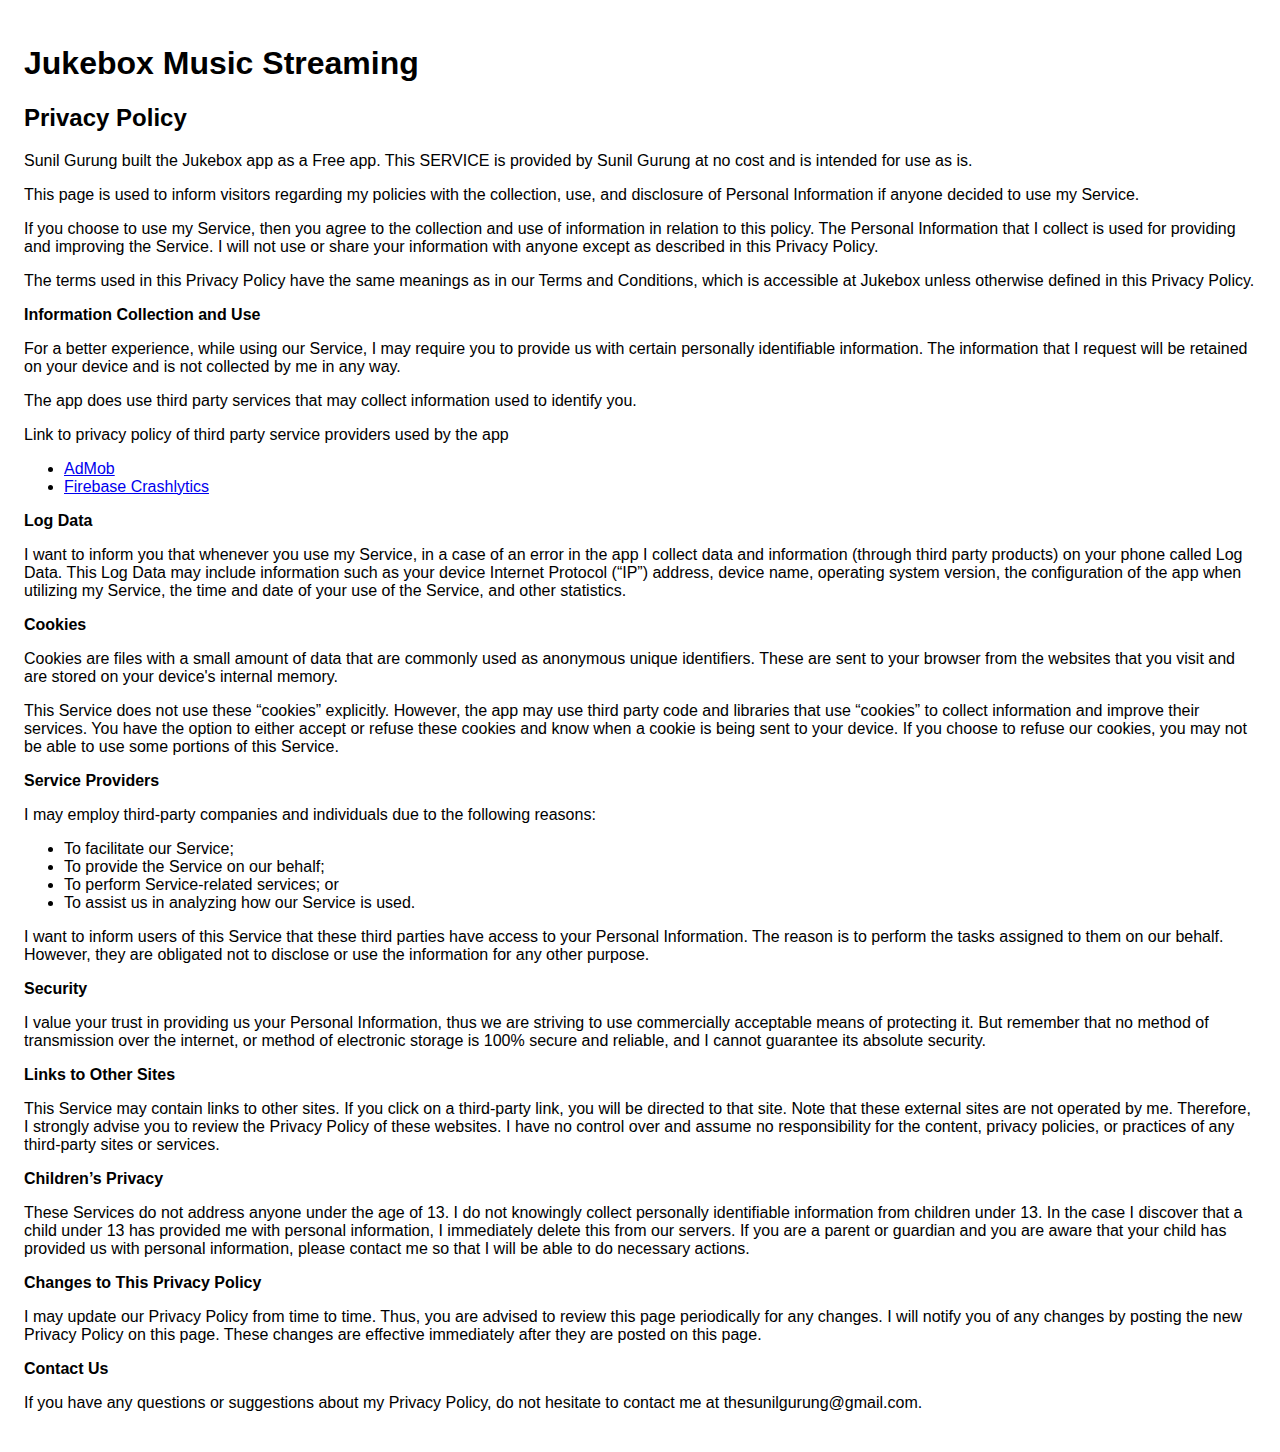
==== privacy_policy.html @ f1bc5b34 "new" ====
<!DOCTYPE html>
    <html>
    <head>
      <meta charset='utf-8'>
      <meta name='viewport' content='width=device-width'>
      <title>Jukebox</title>
      <style> body { font-family: 'Helvetica Neue', Helvetica, Arial, sans-serif; padding:1em; } </style>
    </head>
    <body>
    <h1>Jukebox Music Streaming</h1> 
    <h2><strong>Privacy Policy</strong></h2>
                    <p>
                    Sunil Gurung built the Jukebox app as
                    a Free app. This SERVICE is provided by
                    Sunil Gurung at no cost and is intended for
                    use as is.
                  </p> <p>
                    This page is used to inform visitors regarding
                    my policies with the collection, use, and
                    disclosure of Personal Information if anyone decided to use
                    my Service.
                  </p> <p>
                    If you choose to use my Service, then you agree
                    to the collection and use of information in relation to this
                    policy. The Personal Information that I collect is
                    used for providing and improving the Service.
                    I will not use or share your
                    information with anyone except as described in this Privacy
                    Policy.
                  </p> <p>
                    The terms used in this Privacy Policy have the same meanings
                    as in our Terms and Conditions, which is accessible at
                    Jukebox unless otherwise defined in this Privacy
                    Policy.
                  </p> <p><strong>Information Collection and Use</strong></p> <p>
                    For a better experience, while using our Service,
                    I may require you to provide us with certain
                    personally identifiable information. The
                    information that I request will be
                    retained on your device and is not collected by me in any way.
                  </p> <p>
                    The app does use third party services that may collect
                    information used to identify you.
                  </p> <div><p>
                      Link to privacy policy of third party service providers
                      used by the app
                    </p> <ul><!----><li><a href="https://support.google.com/admob/answer/6128543?hl=en" target="_blank">AdMob</a></li><!----><li><a href="https://firebase.google.com/terms/crashlytics" target="_blank">Firebase Crashlytics</a></li><!----><!----><!----><!----><!----><!----><!----><!----><!----><!----></ul></div> <p><strong>Log Data</strong></p> <p>
                    I want to inform you that whenever
                    you use my Service, in a case of an error in the
                    app I collect data and information (through third
                    party products) on your phone called Log Data. This Log Data
                    may include information such as your device Internet
                    Protocol (“IP”) address, device name, operating system
                    version, the configuration of the app when utilizing
                    my Service, the time and date of your use of the
                    Service, and other statistics.
                  </p> <p><strong>Cookies</strong></p> <p>
                    Cookies are files with a small amount of data that are
                    commonly used as anonymous unique identifiers. These are
                    sent to your browser from the websites that you visit and
                    are stored on your device's internal memory.
                  </p> <p>
                    This Service does not use these “cookies” explicitly.
                    However, the app may use third party code and libraries that
                    use “cookies” to collect information and improve their
                    services. You have the option to either accept or refuse
                    these cookies and know when a cookie is being sent to your
                    device. If you choose to refuse our cookies, you may not be
                    able to use some portions of this Service.
                  </p> <p><strong>Service Providers</strong></p> <p>
                    I may employ third-party companies
                    and individuals due to the following reasons:
                  </p> <ul><li>To facilitate our Service;</li> <li>To provide the Service on our behalf;</li> <li>To perform Service-related services; or</li> <li>To assist us in analyzing how our Service is used.</li></ul> <p>
                    I want to inform users of this
                    Service that these third parties have access to your
                    Personal Information. The reason is to perform the tasks
                    assigned to them on our behalf. However, they are obligated
                    not to disclose or use the information for any other
                    purpose.
                  </p> <p><strong>Security</strong></p> <p>
                    I value your trust in providing us
                    your Personal Information, thus we are striving to use
                    commercially acceptable means of protecting it. But remember
                    that no method of transmission over the internet, or method
                    of electronic storage is 100% secure and reliable, and
                    I cannot guarantee its absolute security.
                  </p> <p><strong>Links to Other Sites</strong></p> <p>
                    This Service may contain links to other sites. If you click
                    on a third-party link, you will be directed to that site.
                    Note that these external sites are not operated by
                    me. Therefore, I strongly advise you to
                    review the Privacy Policy of these websites.
                    I have no control over and assume no
                    responsibility for the content, privacy policies, or
                    practices of any third-party sites or services.
                  </p> <p><strong>Children’s Privacy</strong></p> <p>
                    These Services do not address anyone under the age of 13.
                    I do not knowingly collect personally
                    identifiable information from children under 13. In the case
                    I discover that a child under 13 has provided
                    me with personal information,
                    I immediately delete this from our servers. If you
                    are a parent or guardian and you are aware that your child
                    has provided us with personal information, please contact
                    me so that I will be able to do
                    necessary actions.
                  </p> <p><strong>Changes to This Privacy Policy</strong></p> <p>
                    I may update our Privacy Policy from
                    time to time. Thus, you are advised to review this page
                    periodically for any changes. I will
                    notify you of any changes by posting the new Privacy Policy
                    on this page. These changes are effective immediately after
                    they are posted on this page.
                  </p> <p><strong>Contact Us</strong></p> <p>
                    If you have any questions or suggestions about
                    my Privacy Policy, do not hesitate to contact
                    me at thesunilgurung@gmail.com.
                  </p>
    </body>
    </html>
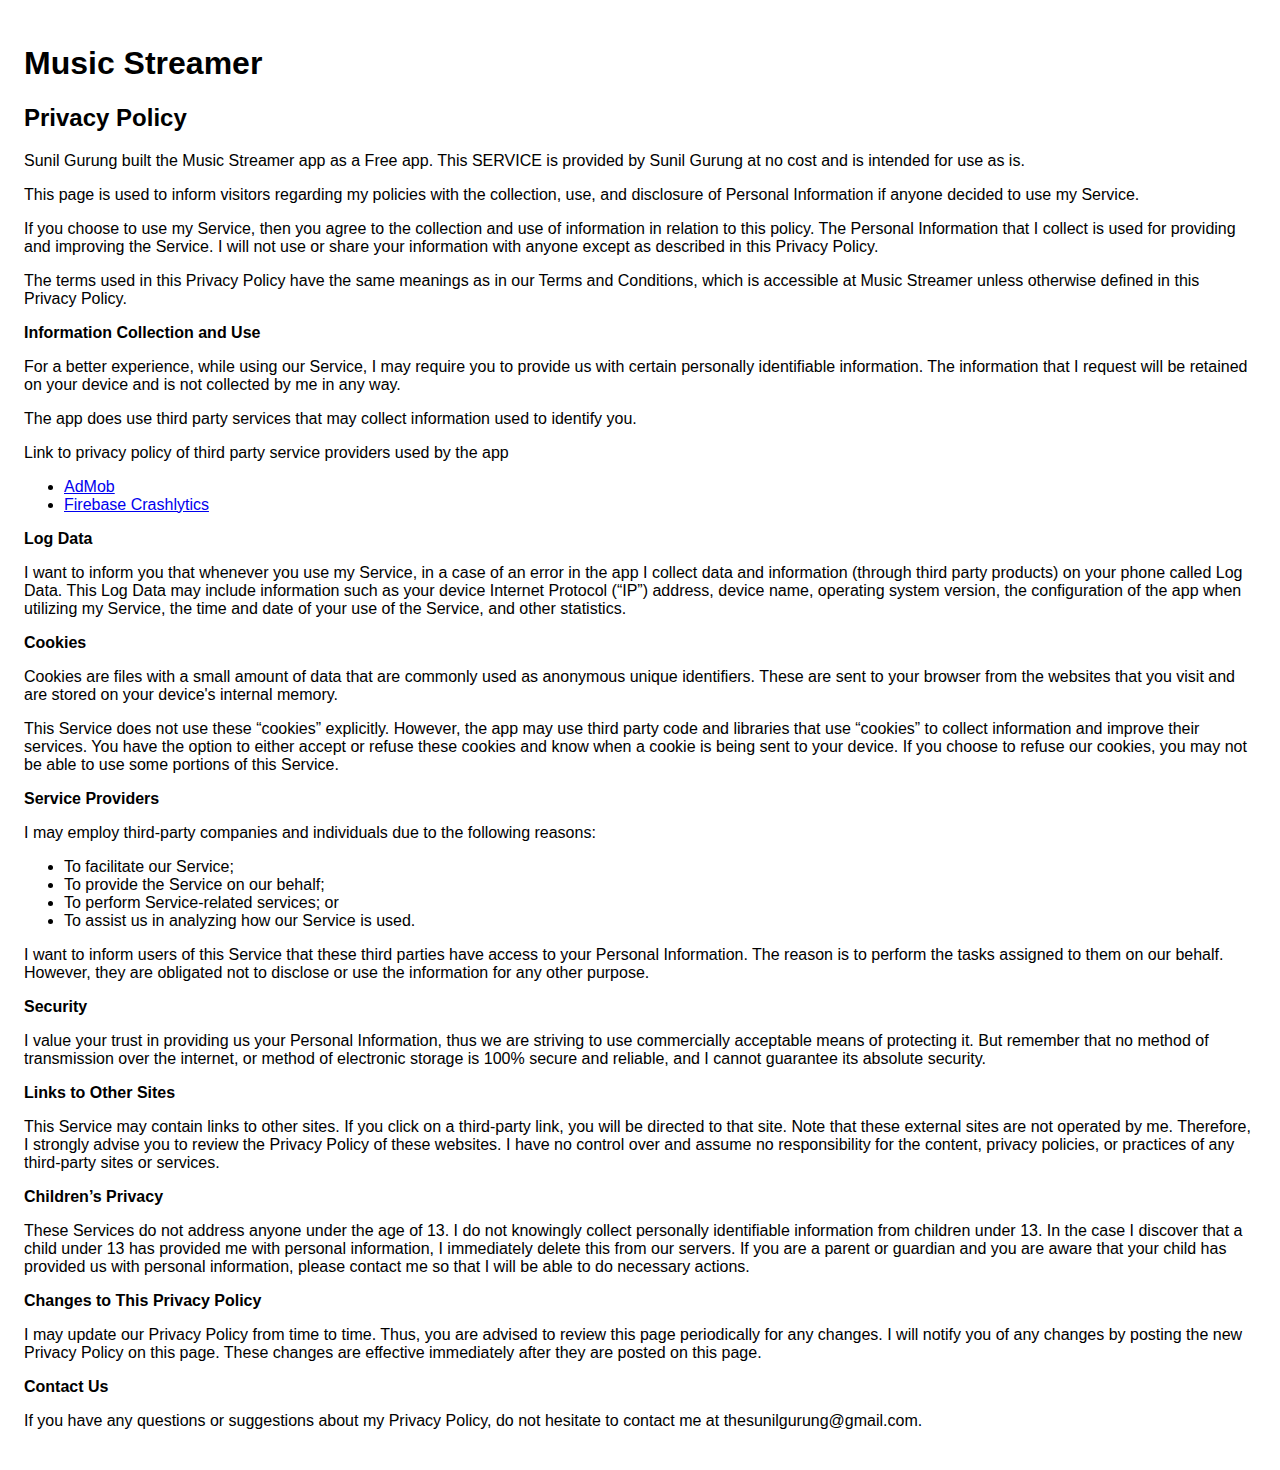
==== commit 6971bc0a: "new update" ====
--- a/privacy_policy.html
+++ b/privacy_policy.html
@@ -3,14 +3,14 @@
     <head>
       <meta charset='utf-8'>
       <meta name='viewport' content='width=device-width'>
-      <title>Jukebox</title>
+      <title>Music Streamer</title>
       <style> body { font-family: 'Helvetica Neue', Helvetica, Arial, sans-serif; padding:1em; } </style>
     </head>
     <body>
-    <h1>Jukebox Music Streaming</h1> 
+    <h1>Music Streamer</h1> 
     <h2><strong>Privacy Policy</strong></h2>
                     <p>
-                    Sunil Gurung built the Jukebox app as
+                    Sunil Gurung built the Music Streamer app as
                     a Free app. This SERVICE is provided by
                     Sunil Gurung at no cost and is intended for
                     use as is.
@@ -30,7 +30,7 @@
                   </p> <p>
                     The terms used in this Privacy Policy have the same meanings
                     as in our Terms and Conditions, which is accessible at
-                    Jukebox unless otherwise defined in this Privacy
+                    Music Streamer unless otherwise defined in this Privacy
                     Policy.
                   </p> <p><strong>Information Collection and Use</strong></p> <p>
                     For a better experience, while using our Service,
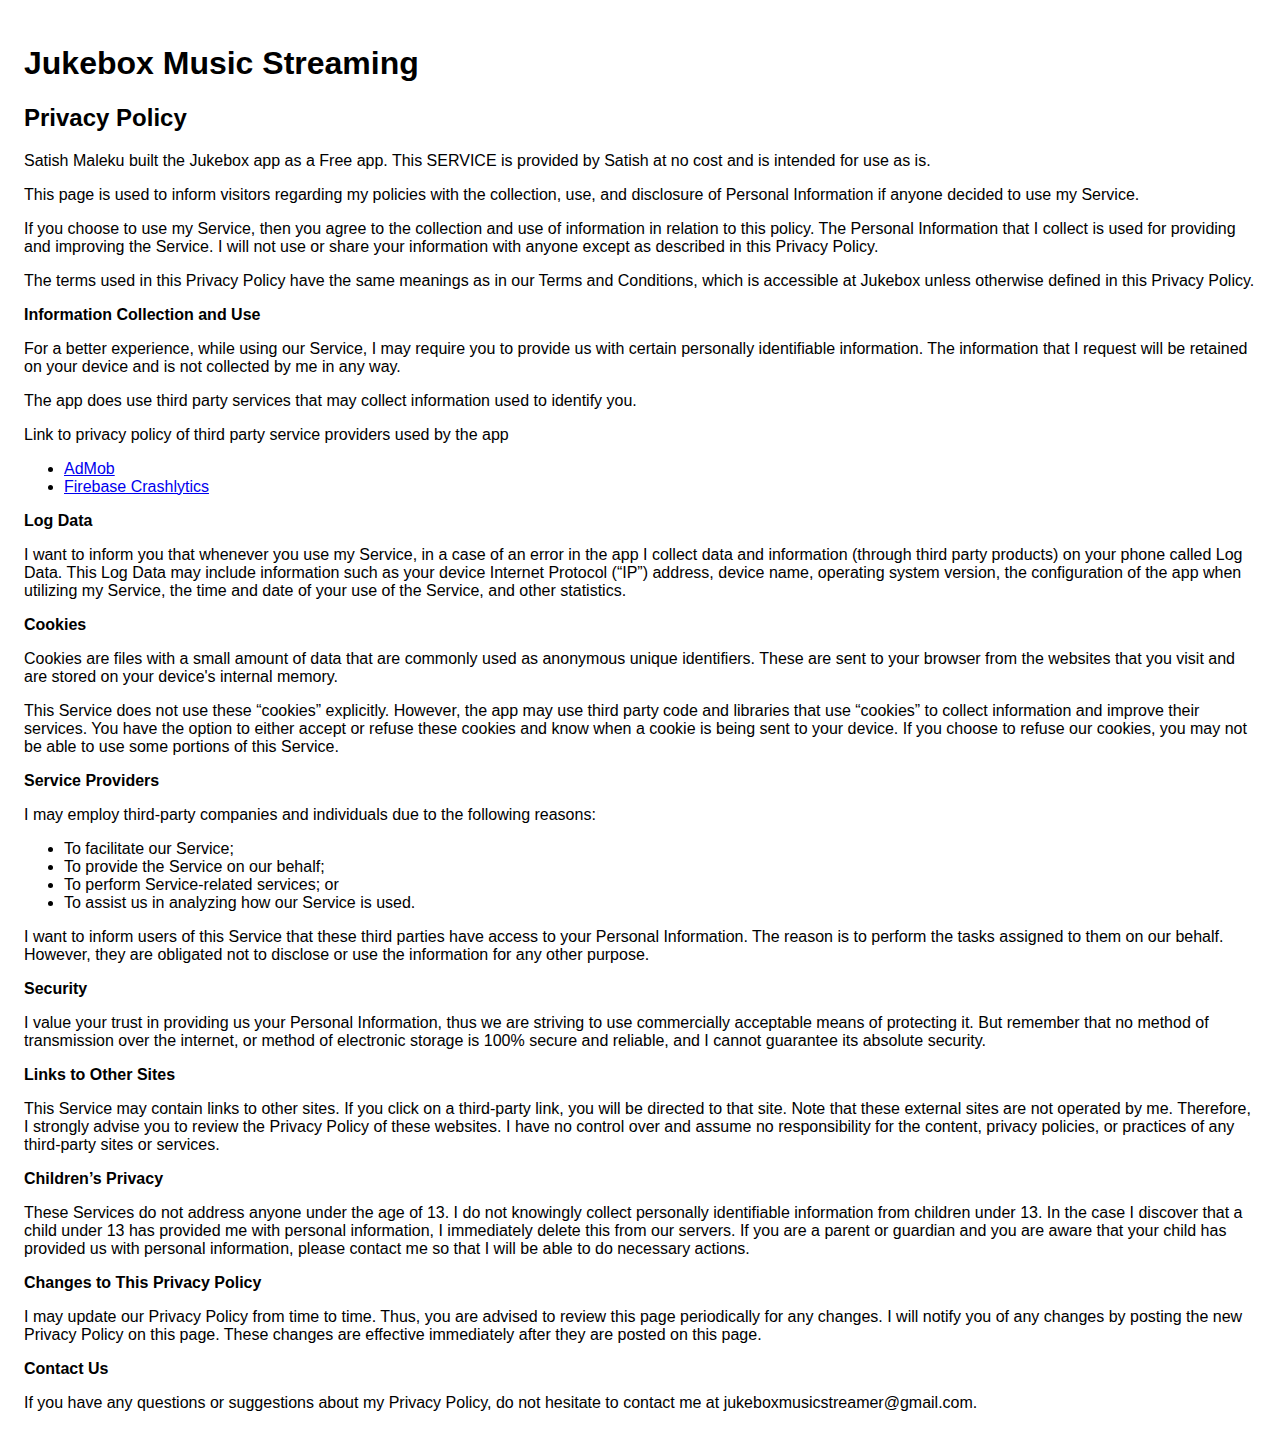
==== commit 3f9d2800: "updates" ====
--- a/privacy_policy.html
+++ b/privacy_policy.html
@@ -3,16 +3,16 @@
     <head>
       <meta charset='utf-8'>
       <meta name='viewport' content='width=device-width'>
-      <title>Music Streamer</title>
+      <title>Jukebox</title>
       <style> body { font-family: 'Helvetica Neue', Helvetica, Arial, sans-serif; padding:1em; } </style>
     </head>
     <body>
-    <h1>Music Streamer</h1> 
+    <h1>Jukebox Music Streaming</h1> 
     <h2><strong>Privacy Policy</strong></h2>
                     <p>
-                    Sunil Gurung built the Music Streamer app as
+                    Satish Maleku built the Jukebox app as
                     a Free app. This SERVICE is provided by
-                    Sunil Gurung at no cost and is intended for
+                    Satish at no cost and is intended for
                     use as is.
                   </p> <p>
                     This page is used to inform visitors regarding
@@ -30,7 +30,7 @@
                   </p> <p>
                     The terms used in this Privacy Policy have the same meanings
                     as in our Terms and Conditions, which is accessible at
-                    Music Streamer unless otherwise defined in this Privacy
+                    Jukebox unless otherwise defined in this Privacy
                     Policy.
                   </p> <p><strong>Information Collection and Use</strong></p> <p>
                     For a better experience, while using our Service,
@@ -114,7 +114,7 @@
                   </p> <p><strong>Contact Us</strong></p> <p>
                     If you have any questions or suggestions about
                     my Privacy Policy, do not hesitate to contact
-                    me at thesunilgurung@gmail.com.
+                    me at jukeboxmusicstreamer@gmail.com.
                   </p>
     </body>
     </html>
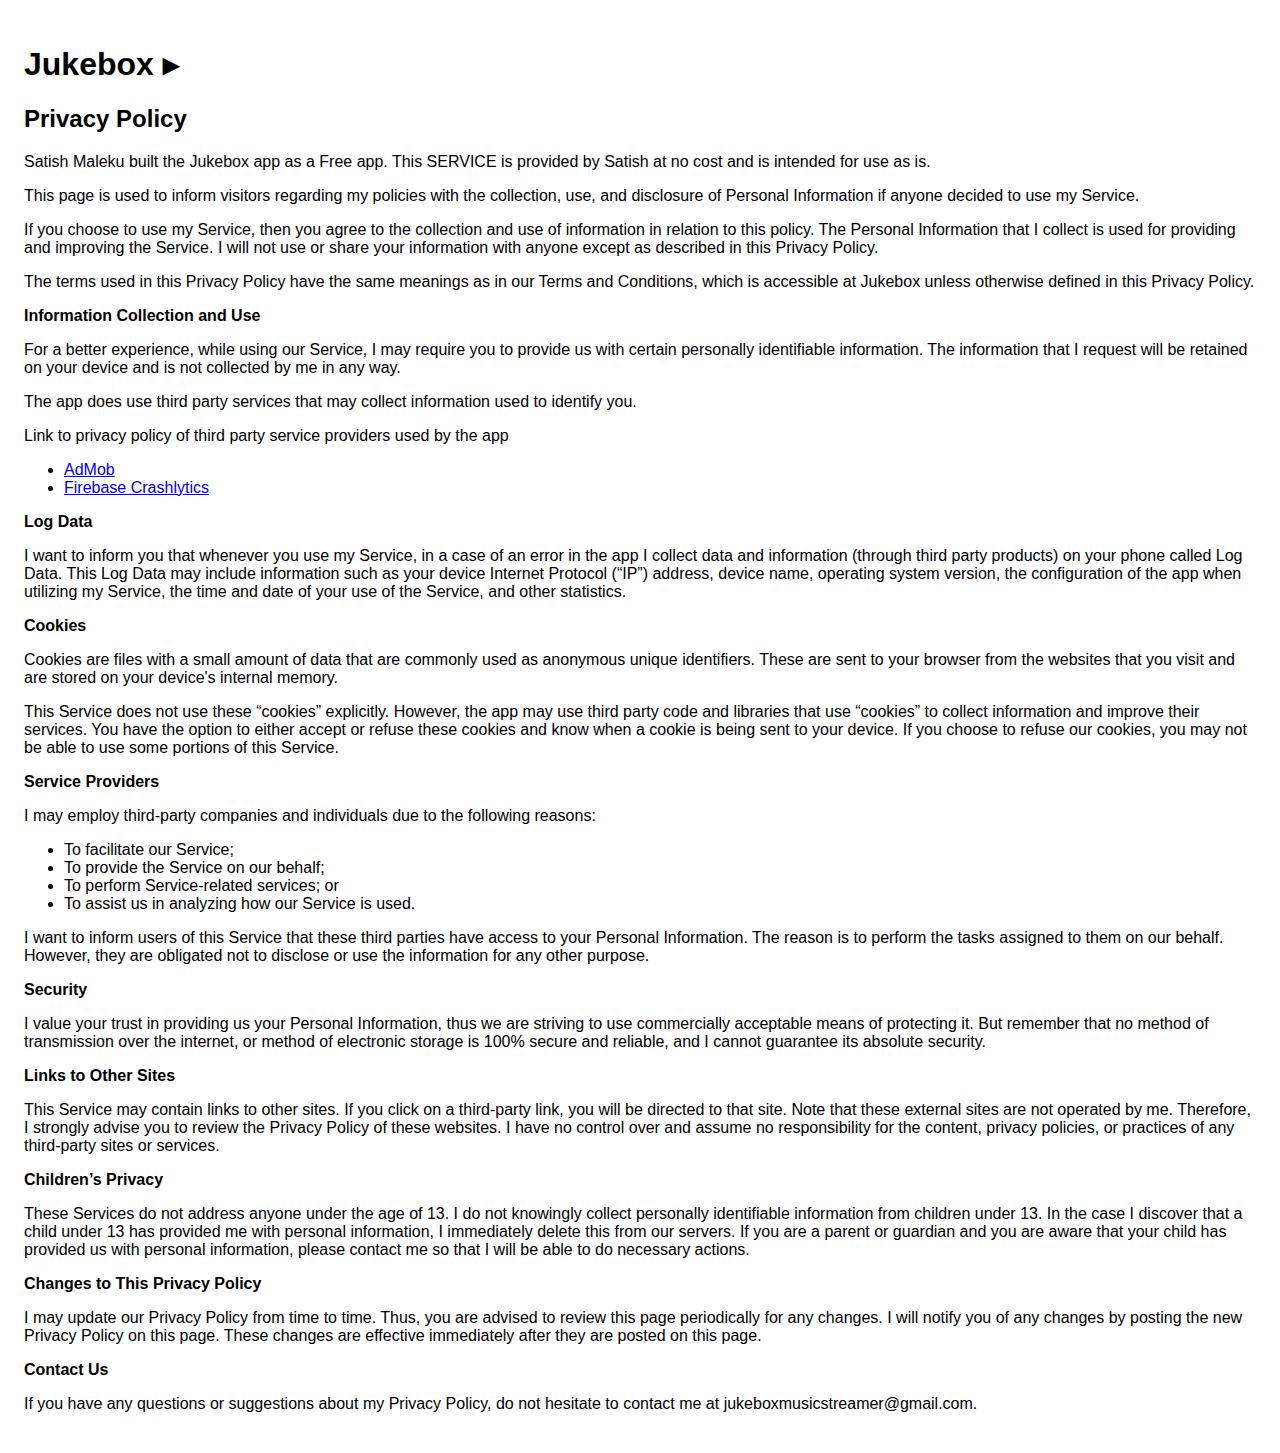
==== commit b5dbdeaf: "changessss" ====
--- a/privacy_policy.html
+++ b/privacy_policy.html
@@ -3,11 +3,11 @@
     <head>
       <meta charset='utf-8'>
       <meta name='viewport' content='width=device-width'>
-      <title>Jukebox</title>
+      <title>Jukebox ▸</title>
       <style> body { font-family: 'Helvetica Neue', Helvetica, Arial, sans-serif; padding:1em; } </style>
     </head>
     <body>
-    <h1>Jukebox Music Streaming</h1> 
+    <h1>Jukebox ▸</h1> 
     <h2><strong>Privacy Policy</strong></h2>
                     <p>
                     Satish Maleku built the Jukebox app as
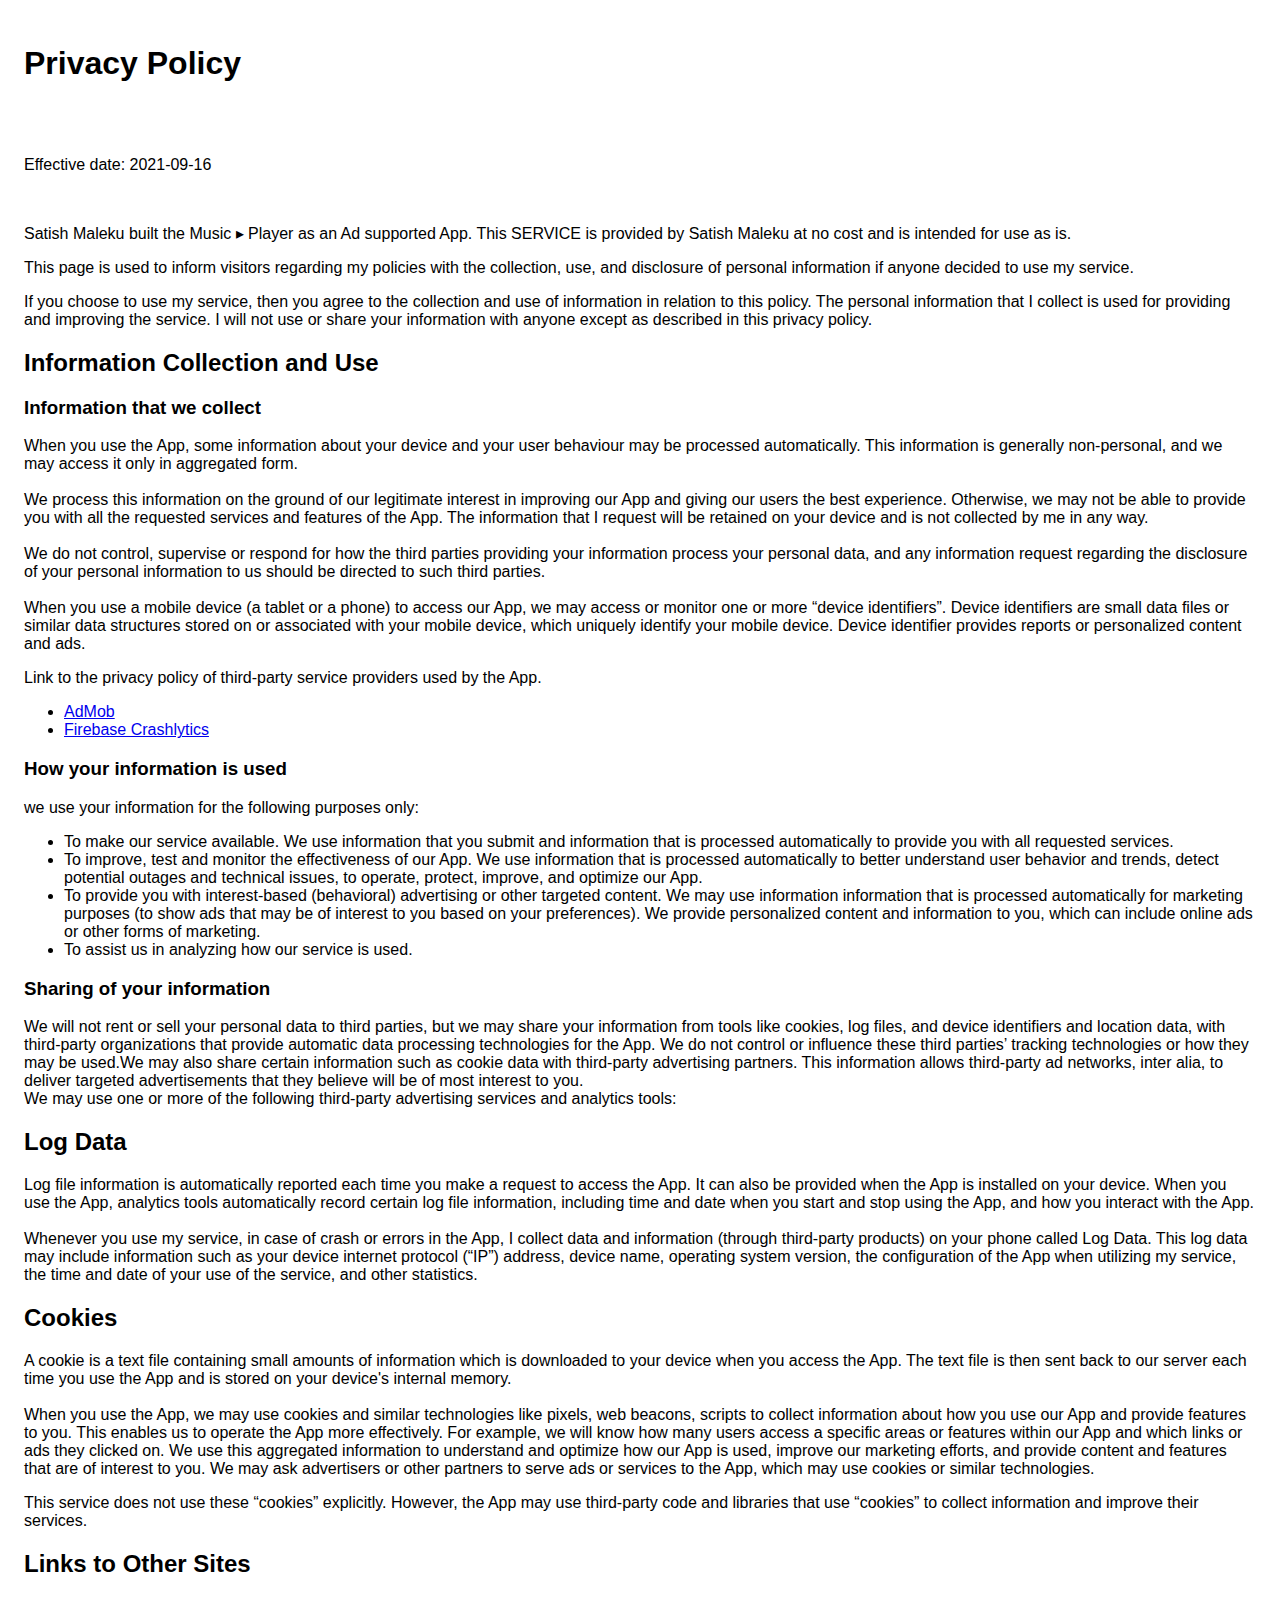
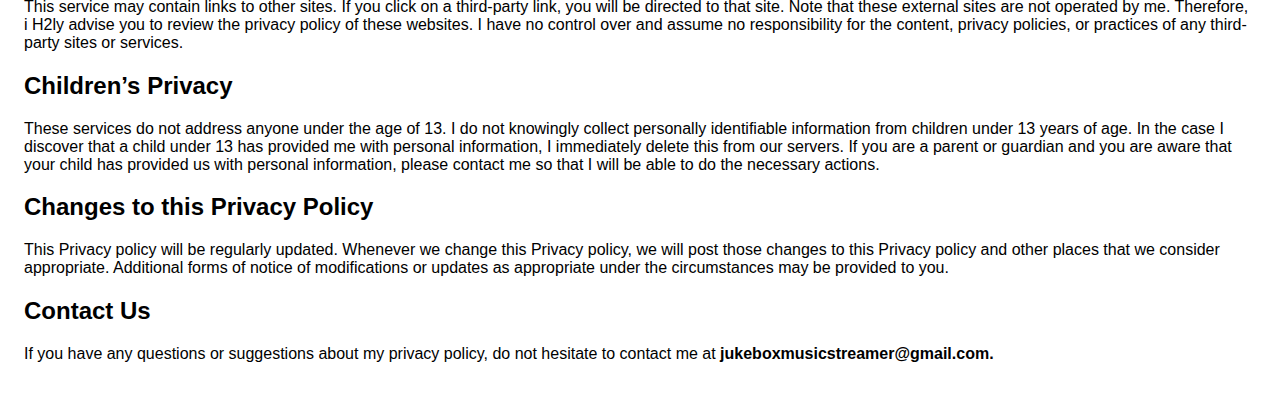
==== commit 304aefda: "Update privacy_policy.html" ====
--- a/privacy_policy.html
+++ b/privacy_policy.html
@@ -3,119 +3,123 @@
     <head>
       <meta charset='utf-8'>
       <meta name='viewport' content='width=device-width'>
-      <title>Jukebox ▸</title>
+      <title>Privacy Policy - Music ▸ Player</title>
       <style> body { font-family: 'Helvetica Neue', Helvetica, Arial, sans-serif; padding:1em; } </style>
     </head>
     <body>
-    <h1>Jukebox ▸</h1> 
-    <h2><strong>Privacy Policy</strong></h2>
+    <H1>Privacy Policy</H1>
+        <br><br>
+    
+        <p>Effective date: 2021-09-16</p>
+        <br>
+        <p>
+                  Satish Maleku built the Music ▸ Player as
+                  an Ad supported App. This SERVICE is provided by
+                  Satish Maleku at no cost and is intended for use as
+                  is.
+                </p> <p>
+                  This page is used to inform visitors regarding my
+                  policies with the collection, use, and disclosure of personal
+                  information if anyone decided to use my service.
+                </p> <p>
+                  If you choose to use my service, then you agree to
+                  the collection and use of information in relation to this
+                  policy. The personal information that I collect is
+                  used for providing and improving the service. I will not use or share your information with
+                  anyone except as described in this privacy policy.
+                </p> 
+                <p><H2>Information Collection and Use</H2></p> 
+                <p><H3>Information that we collect</H3></p> 
+                <p>
+                  When you use the App, some information about your device and your user behaviour may be processed automatically. 
+                  This information is generally non-personal, and we may access it only in aggregated form.
+                  <br><br>We process this information on the ground of our legitimate interest in improving our App and giving our users the best experience. 
+                  Otherwise, we may not be able to provide you with all the requested services and features of the App. The information that
+                  I request will be retained on your device and is not collected by me in any way. 
+                  <br><br>We do not control, supervise or respond for how the third parties providing your information process your personal data, 
+                  and any information request regarding the disclosure of your personal information to us should be directed to such third parties. 
+                <br><br>When you use a mobile device (a tablet or a phone) to access our App, we may access or monitor one or more “device identifiers”. 
+                Device identifiers are small data files or similar data structures stored on or associated with your mobile device, 
+                which uniquely identify your mobile device. 
+                Device identifier provides reports or personalized content and ads. 
+                </p> <div>
                     <p>
-                    Satish Maleku built the Jukebox app as
-                    a Free app. This SERVICE is provided by
-                    Satish at no cost and is intended for
-                    use as is.
-                  </p> <p>
-                    This page is used to inform visitors regarding
-                    my policies with the collection, use, and
-                    disclosure of Personal Information if anyone decided to use
-                    my Service.
-                  </p> <p>
-                    If you choose to use my Service, then you agree
-                    to the collection and use of information in relation to this
-                    policy. The Personal Information that I collect is
-                    used for providing and improving the Service.
-                    I will not use or share your
-                    information with anyone except as described in this Privacy
-                    Policy.
-                  </p> <p>
-                    The terms used in this Privacy Policy have the same meanings
-                    as in our Terms and Conditions, which is accessible at
-                    Jukebox unless otherwise defined in this Privacy
-                    Policy.
-                  </p> <p><strong>Information Collection and Use</strong></p> <p>
-                    For a better experience, while using our Service,
-                    I may require you to provide us with certain
-                    personally identifiable information. The
-                    information that I request will be
-                    retained on your device and is not collected by me in any way.
-                  </p> <p>
-                    The app does use third party services that may collect
-                    information used to identify you.
-                  </p> <div><p>
-                      Link to privacy policy of third party service providers
-                      used by the app
-                    </p> <ul><!----><li><a href="https://support.google.com/admob/answer/6128543?hl=en" target="_blank">AdMob</a></li><!----><li><a href="https://firebase.google.com/terms/crashlytics" target="_blank">Firebase Crashlytics</a></li><!----><!----><!----><!----><!----><!----><!----><!----><!----><!----></ul></div> <p><strong>Log Data</strong></p> <p>
-                    I want to inform you that whenever
-                    you use my Service, in a case of an error in the
-                    app I collect data and information (through third
-                    party products) on your phone called Log Data. This Log Data
-                    may include information such as your device Internet
-                    Protocol (“IP”) address, device name, operating system
-                    version, the configuration of the app when utilizing
-                    my Service, the time and date of your use of the
-                    Service, and other statistics.
-                  </p> <p><strong>Cookies</strong></p> <p>
-                    Cookies are files with a small amount of data that are
-                    commonly used as anonymous unique identifiers. These are
-                    sent to your browser from the websites that you visit and
-                    are stored on your device's internal memory.
-                  </p> <p>
-                    This Service does not use these “cookies” explicitly.
-                    However, the app may use third party code and libraries that
-                    use “cookies” to collect information and improve their
-                    services. You have the option to either accept or refuse
-                    these cookies and know when a cookie is being sent to your
-                    device. If you choose to refuse our cookies, you may not be
-                    able to use some portions of this Service.
-                  </p> <p><strong>Service Providers</strong></p> <p>
-                    I may employ third-party companies
-                    and individuals due to the following reasons:
-                  </p> <ul><li>To facilitate our Service;</li> <li>To provide the Service on our behalf;</li> <li>To perform Service-related services; or</li> <li>To assist us in analyzing how our Service is used.</li></ul> <p>
-                    I want to inform users of this
-                    Service that these third parties have access to your
-                    Personal Information. The reason is to perform the tasks
-                    assigned to them on our behalf. However, they are obligated
-                    not to disclose or use the information for any other
-                    purpose.
-                  </p> <p><strong>Security</strong></p> <p>
-                    I value your trust in providing us
-                    your Personal Information, thus we are striving to use
-                    commercially acceptable means of protecting it. But remember
-                    that no method of transmission over the internet, or method
-                    of electronic storage is 100% secure and reliable, and
-                    I cannot guarantee its absolute security.
-                  </p> <p><strong>Links to Other Sites</strong></p> <p>
-                    This Service may contain links to other sites. If you click
-                    on a third-party link, you will be directed to that site.
-                    Note that these external sites are not operated by
-                    me. Therefore, I strongly advise you to
-                    review the Privacy Policy of these websites.
-                    I have no control over and assume no
-                    responsibility for the content, privacy policies, or
-                    practices of any third-party sites or services.
-                  </p> <p><strong>Children’s Privacy</strong></p> <p>
-                    These Services do not address anyone under the age of 13.
+                    Link to the privacy policy of third-party service providers used
+                    by the App.
+                  </p> <ul><!----><li><a href="https://support.google.com/admob/answer/6128543?hl=en" target="_blank" rel="noopener noreferrer">AdMob</a></li><!----><li><a href="https://firebase.google.com/support/privacy/" target="_blank" rel="noopener noreferrer">Firebase Crashlytics</a></li><!----><!----><!----><!----><!----><!----><!----><!----><!----><!----><!----><!----><!----><!----><!----><!----><!----><!----><!----><!----><!----><!----><!----><!----></ul></div> 
+
+                <p><H3>How your information is used</H3></p>
+ <p>we use your information for the following purposes only:
+                </p>
+<ul> <li>To make our service available. We use information that you submit and information that is processed automatically to provide you with all requested services.</li> <li>To improve, test and monitor the effectiveness of our App. We use information that is processed automatically to better understand user behavior and trends, detect potential outages and technical issues, to operate, protect, improve, and optimize our App.</li><li>To provide you with interest-based (behavioral) advertising or other targeted content. We may use information information that is processed automatically for marketing purposes (to show ads that may be of interest to you based on your preferences). We provide personalized content and information to you, which can include online ads or other forms of marketing.</li> <li>To assist us in analyzing how our service is used.</li></ul>
+
+                <p><H3>Sharing of your information</H3></p>
+<p>We will not rent or sell your personal data to third parties, but we may share your information from tools like cookies, log files, and device identifiers and location data, with third-party organizations that provide automatic data processing technologies for the App. We do not control or influence these third parties’ tracking technologies or how they may be used.We may also share certain information such as cookie data with third-party advertising partners. This information allows third-party ad networks, inter alia, to deliver targeted advertisements that they believe will be of most interest to you.<br>
+We may use one or more of the following third-party advertising services and analytics tools:
+
+
+
+ </p>
+
+
+
+<p><H2>Log Data</H2></p> <p>
+                    Log file information is automatically reported each time you make a request to access the App. 
+                    It can also be provided when the App is installed on your device. 
+                    When you use the App, analytics tools automatically record certain log file information, 
+                    including time and date when you start and stop using the App, and how you interact with the App. 
+        
+                  <br><br>Whenever you use my service, in case of crash or errors in the App,
+                  I collect data and information (through third-party
+                  products) on your phone called Log Data. This log data may
+                  include information such as your device internet protocol
+                  (“IP”) address, device name, operating system version, the
+                  configuration of the App when utilizing my service,
+                  the time and date of your use of the service, and other
+                  statistics.
+        
+                </p> <p><H2>Cookies</H2></p> <p>
+                  A cookie is a text file containing small amounts of information which is downloaded to your device when you access the App.
+                  The text file is then sent back to our server each time you use the App and is
+                  stored on your device's internal memory.<br><br>
+                  When you use the App, we may use cookies and similar technologies like pixels, web beacons, 
+                  scripts to collect information about how you use our App and provide features to you. 
+                    
+                 This enables us to operate the App more effectively. For example, we will know how many users access a specific areas or features within our App and which links or ads they clicked on. 
+                We use this aggregated information to understand and optimize how our App is used, improve our marketing efforts, and provide content and features that are of interest to you. We may ask advertisers or other partners to serve ads or services to the App, which may use cookies or similar technologies. 
+        
+                </p> <p>
+                  This service does not use these “cookies” explicitly. However,
+                  the App may use third-party code and libraries that use
+                  “cookies” to collect information and improve their services.
+                  
+                
+                </p> <p><H2>Links to Other Sites</H2></p> <p>
+                  This service may contain links to other sites. If you click on
+                  a third-party link, you will be directed to that site. Note
+                  that these external sites are not operated by me.
+                  Therefore, i H2ly advise you to review the
+                  privacy policy of these websites. I have
+                  no control over and assume no responsibility for the content,
+                  privacy policies, or practices of any third-party sites or
+                  services.
+                </p> <p><H2>Children’s Privacy</H2></p> <div><p>
+                    These services do not address anyone under the age of 13.
                     I do not knowingly collect personally
-                    identifiable information from children under 13. In the case
+                    identifiable information from children under 13 years of age. In the case
                     I discover that a child under 13 has provided
-                    me with personal information,
-                    I immediately delete this from our servers. If you
-                    are a parent or guardian and you are aware that your child
-                    has provided us with personal information, please contact
-                    me so that I will be able to do
-                    necessary actions.
-                  </p> <p><strong>Changes to This Privacy Policy</strong></p> <p>
-                    I may update our Privacy Policy from
-                    time to time. Thus, you are advised to review this page
-                    periodically for any changes. I will
-                    notify you of any changes by posting the new Privacy Policy
-                    on this page. These changes are effective immediately after
-                    they are posted on this page.
-                  </p> <p><strong>Contact Us</strong></p> <p>
-                    If you have any questions or suggestions about
-                    my Privacy Policy, do not hesitate to contact
-                    me at jukeboxmusicstreamer@gmail.com.
-                  </p>
+                    me with personal information, I immediately
+                    delete this from our servers. If you are a parent or guardian
+                    and you are aware that your child has provided us with
+                    personal information, please contact me so that
+                    I will be able to do the necessary actions.
+                  </p></div> <!----> <p><H2>Changes to this Privacy Policy</H2></p> <p>
+                  This Privacy policy will be regularly updated.
+
+Whenever we change this Privacy policy, we will post those changes to this Privacy policy and other places that we consider appropriate. Additional forms of notice of modifications or updates as appropriate under the circumstances may be provided to you.
+                </p>  <p><H2>Contact Us</H2></p> <p>
+                  If you have any questions or suggestions about my
+                  privacy policy, do not hesitate to contact me at <strong>jukeboxmusicstreamer@gmail.com<strong>.
     </body>
     </html>
       
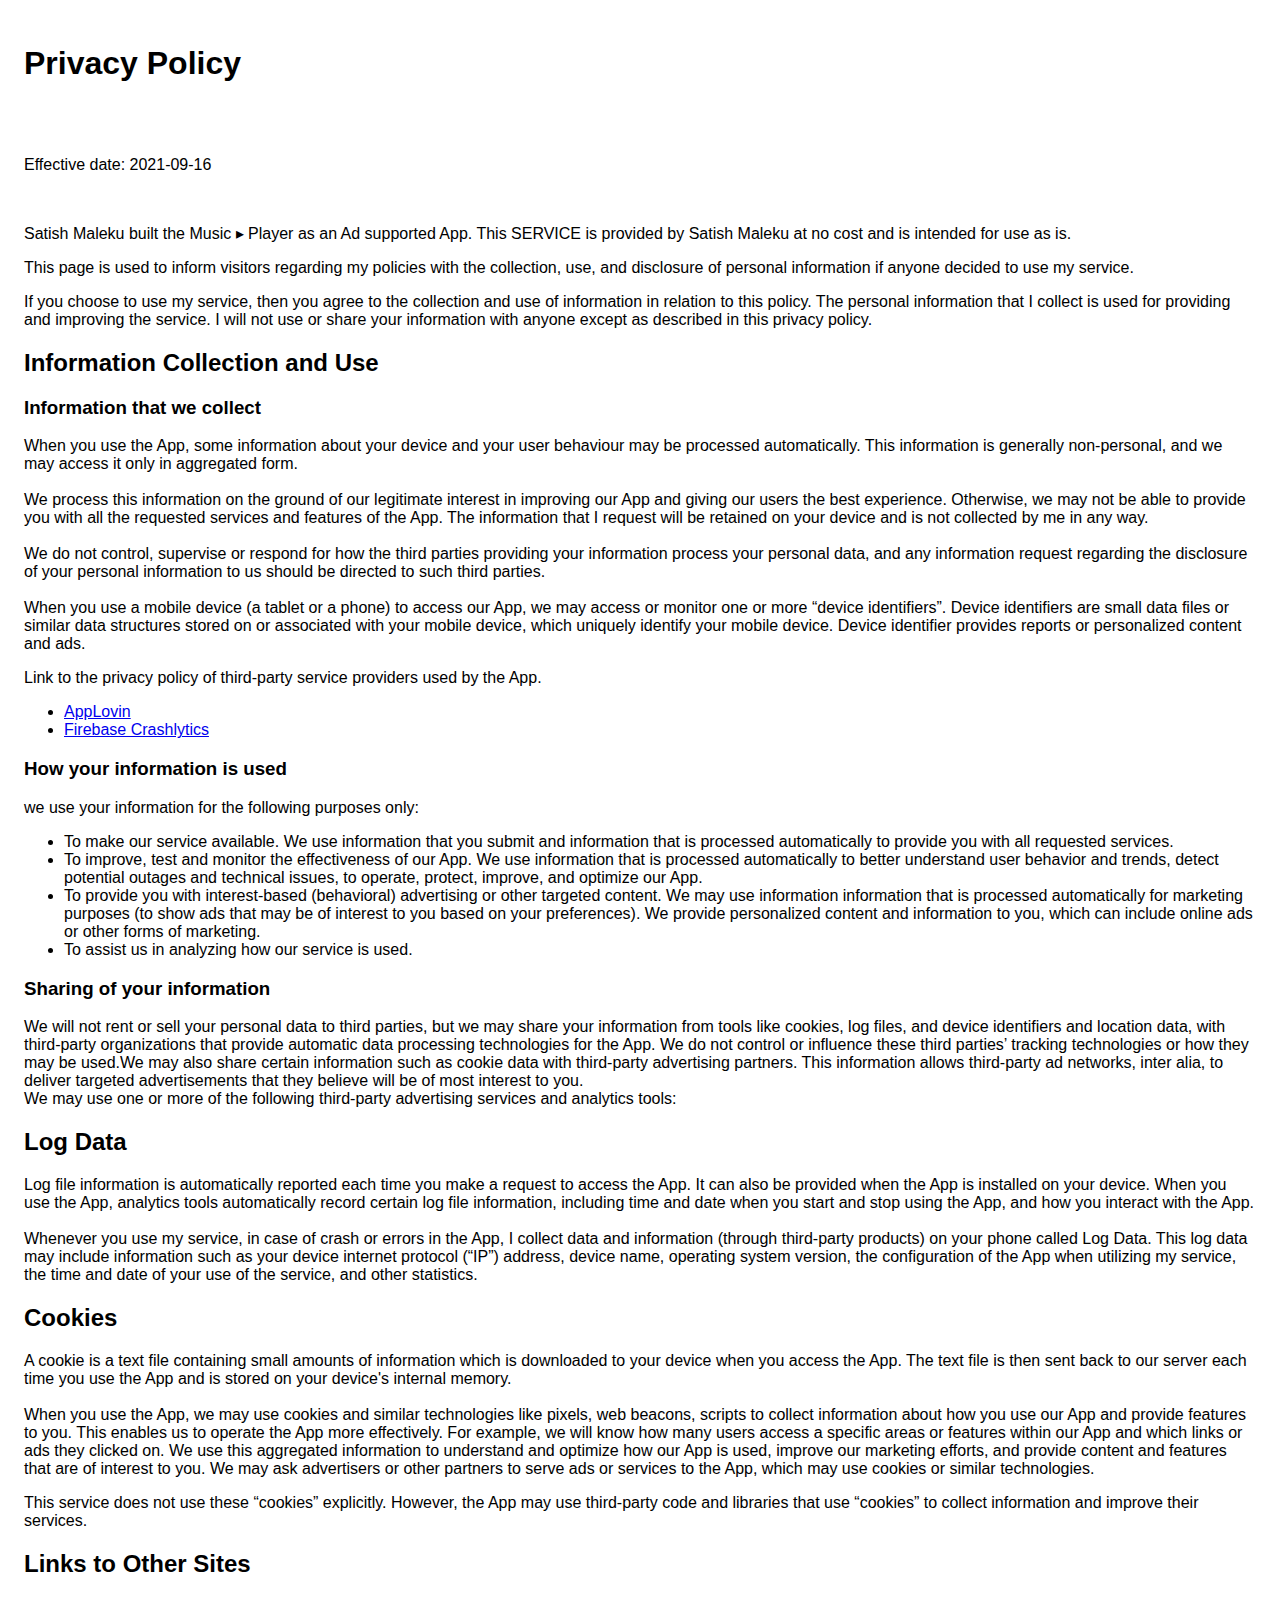
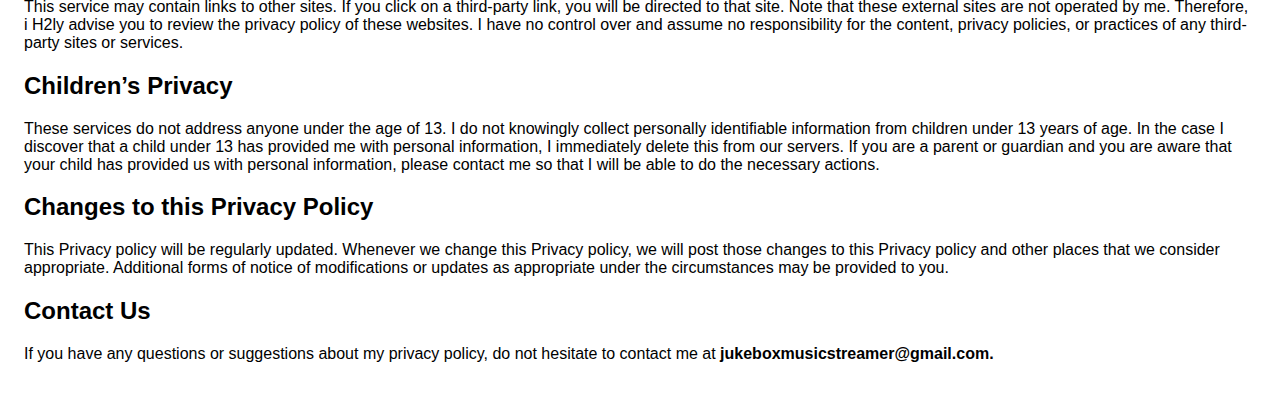
==== commit 09cd31d1: "Update privacy_policy.html" ====
--- a/privacy_policy.html
+++ b/privacy_policy.html
@@ -46,7 +46,7 @@
                     <p>
                     Link to the privacy policy of third-party service providers used
                     by the App.
-                  </p> <ul><!----><li><a href="https://support.google.com/admob/answer/6128543?hl=en" target="_blank" rel="noopener noreferrer">AdMob</a></li><!----><li><a href="https://firebase.google.com/support/privacy/" target="_blank" rel="noopener noreferrer">Firebase Crashlytics</a></li><!----><!----><!----><!----><!----><!----><!----><!----><!----><!----><!----><!----><!----><!----><!----><!----><!----><!----><!----><!----><!----><!----><!----><!----></ul></div> 
+                  </p> <ul><!----><li><a href="https://www.applovin.com/privacy/" target="_blank" rel="noopener noreferrer">AppLovin</a></li><!----><li><a href="https://firebase.google.com/support/privacy/" target="_blank" rel="noopener noreferrer">Firebase Crashlytics</a></li><!----><!----><!----><!----><!----><!----><!----><!----><!----><!----><!----><!----><!----><!----><!----><!----><!----><!----><!----><!----><!----><!----><!----><!----></ul></div> 
 
                 <p><H3>How your information is used</H3></p>
  <p>we use your information for the following purposes only:
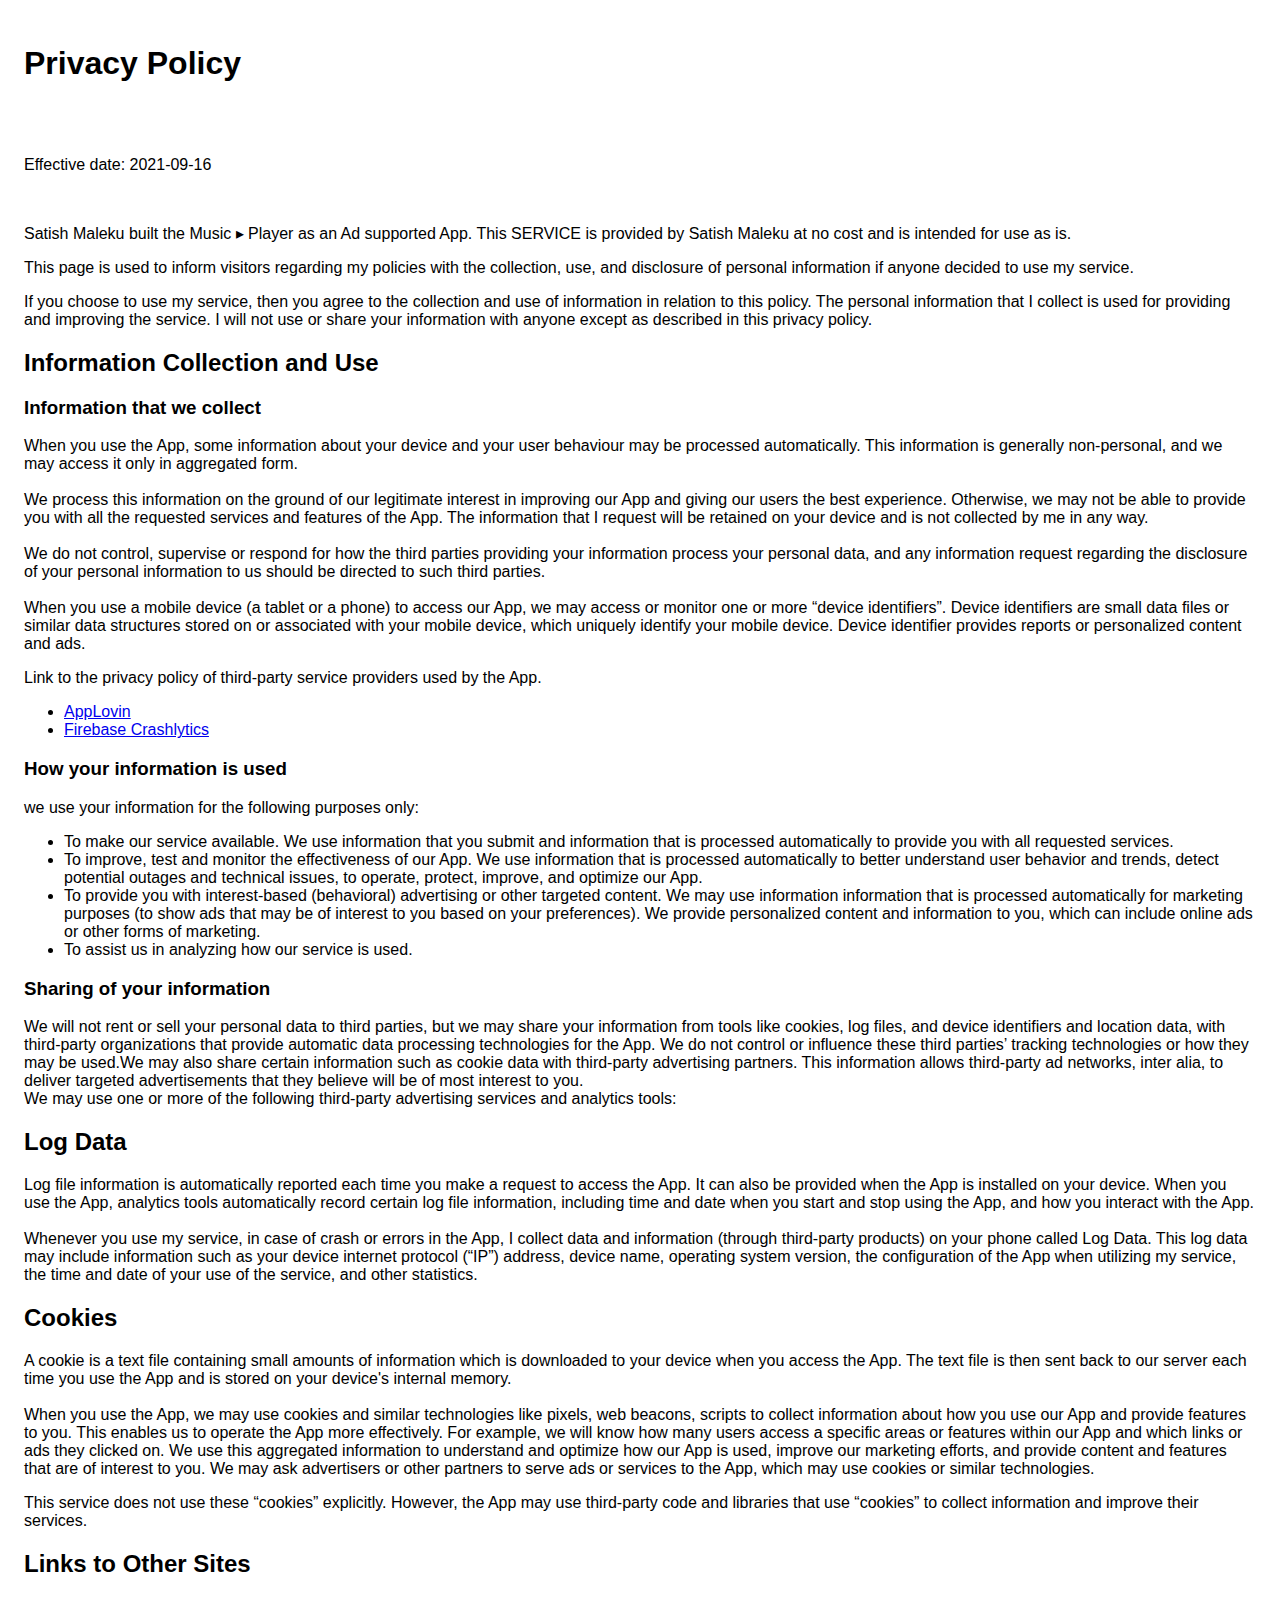
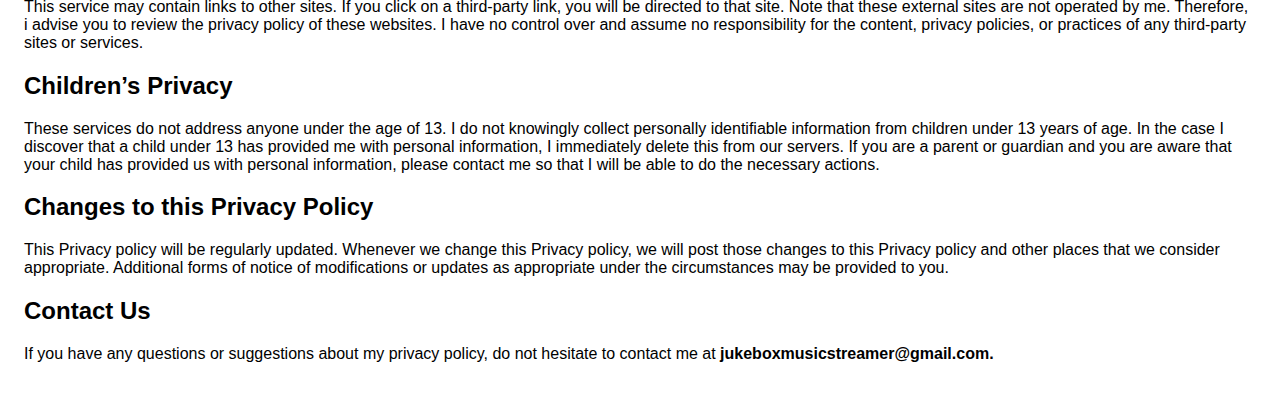
==== commit f707964b: "Update privacy_policy.html" ====
--- a/privacy_policy.html
+++ b/privacy_policy.html
@@ -98,7 +98,7 @@
                   This service may contain links to other sites. If you click on
                   a third-party link, you will be directed to that site. Note
                   that these external sites are not operated by me.
-                  Therefore, i H2ly advise you to review the
+                  Therefore, i advise you to review the
                   privacy policy of these websites. I have
                   no control over and assume no responsibility for the content,
                   privacy policies, or practices of any third-party sites or
